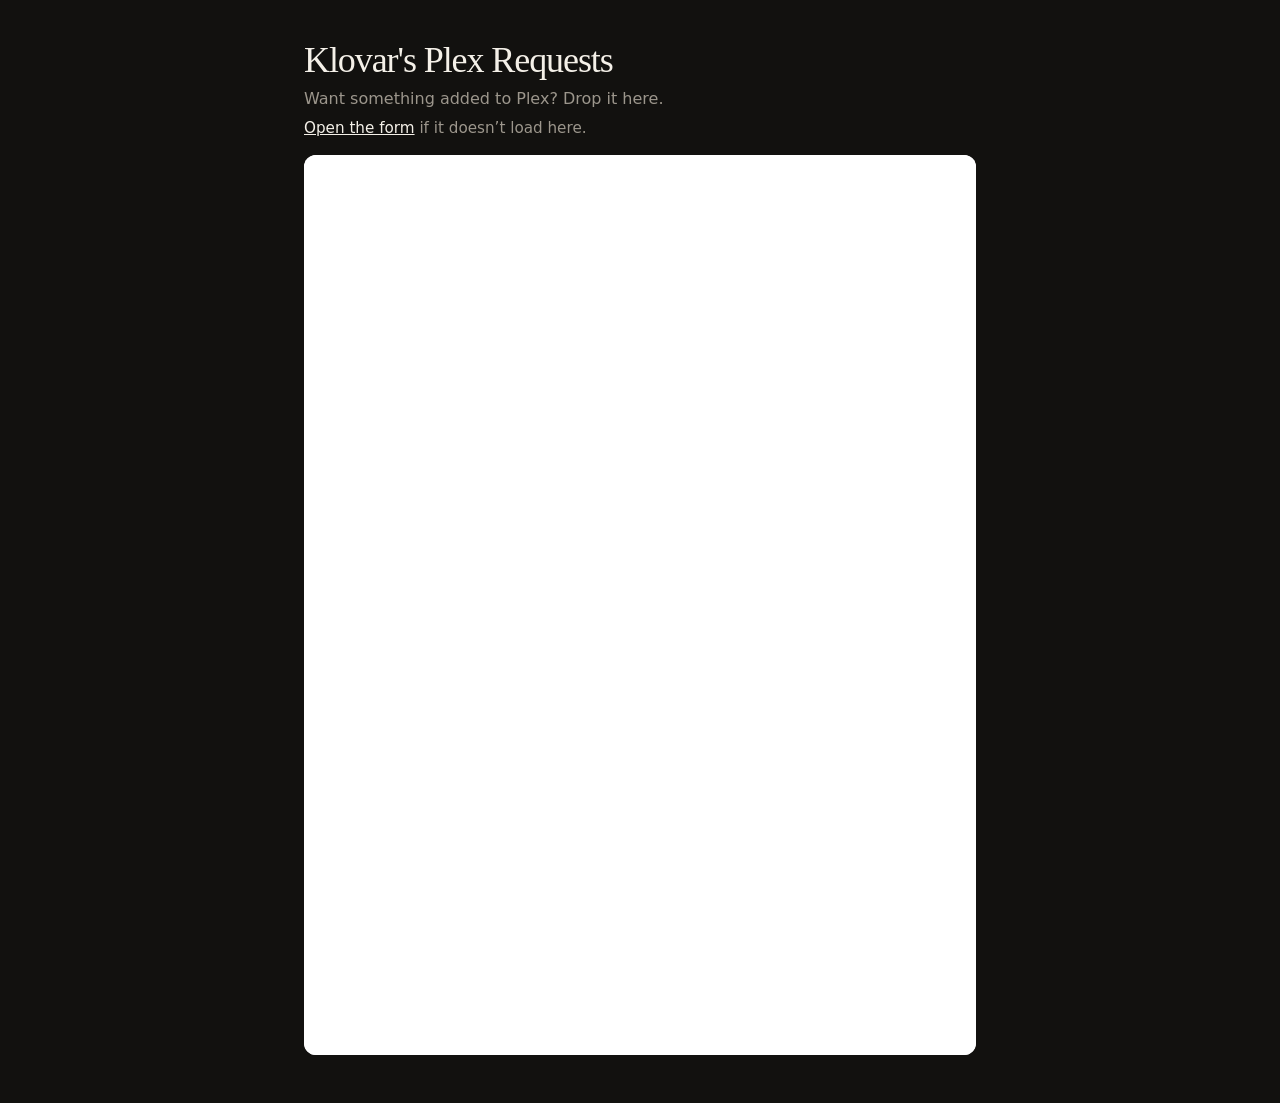
==== r/7ri61wogyra1rvzlratjsx7u/index.html @ 55cde7ad "Replace the business redirect with a personal landing page Serve a minimal Klovar page at the root a" ====
<!DOCTYPE html>
<html lang="en">
<head>
  <meta charset="utf-8">
  <meta name="viewport" content="width=device-width, initial-scale=1">
  <title>Klovar's Plex Requests</title>
  <meta name="robots" content="noindex, nofollow">
  <style>
    :root {
      color-scheme: dark;
      --bg: #12110f;
      --fg: #f4f0e8;
      --muted: #9c968c;
    }

    * { box-sizing: border-box; }

    html, body { margin: 0; }

    body {
      min-height: 100dvh;
      background: var(--bg);
      color: var(--fg);
      font-family: ui-sans-serif, system-ui, -apple-system, "Segoe UI", sans-serif;
      line-height: 1.5;
      -webkit-font-smoothing: antialiased;
    }

    main {
      width: min(100% - 2rem, 42rem);
      margin-inline: auto;
      padding-top: max(2.5rem, env(safe-area-inset-top));
      padding-bottom: max(3rem, env(safe-area-inset-bottom));
    }

    h1 {
      margin: 0 0 0.35rem;
      font-family: "Iowan Old Style", "Palatino Linotype", Palatino, Georgia, serif;
      font-weight: 500;
      font-size: clamp(1.75rem, 6vw, 2.25rem);
      letter-spacing: -0.03em;
      line-height: 1.15;
    }

    .lede {
      margin: 0 0 0.35rem;
      color: var(--muted);
    }

    iframe {
      display: block;
      width: 100%;
      height: 900px;
      border: 0;
      border-radius: 12px;
      background: #fff;
    }

    .fallback {
      margin: 0 0 1rem;
      color: var(--muted);
      font-size: 0.95rem;
    }

    a { color: var(--fg); }

    a:hover { color: var(--muted); }

    a:focus-visible {
      outline: 2px solid var(--fg);
      outline-offset: 3px;
    }
  </style>
</head>
<body>
  <main>
    <h1>Klovar's Plex Requests</h1>
    <p class="lede">Want something added to Plex? Drop it here.</p>
    <p class="fallback"><a href="https://forms.gle/A5eKtKpxKZ9jBR9H9">Open the form</a> if it doesn’t load here.</p>
    <iframe
      src="https://docs.google.com/forms/d/1QpxVPqVCPK6YRi7rLEBviDouRKKMJNvzdN6FpTC5EE8/viewform?embedded=true"
      title="Plex request form"
      width="640"
      height="900">
      Loading…
    </iframe>
  </main>
</body>
</html>
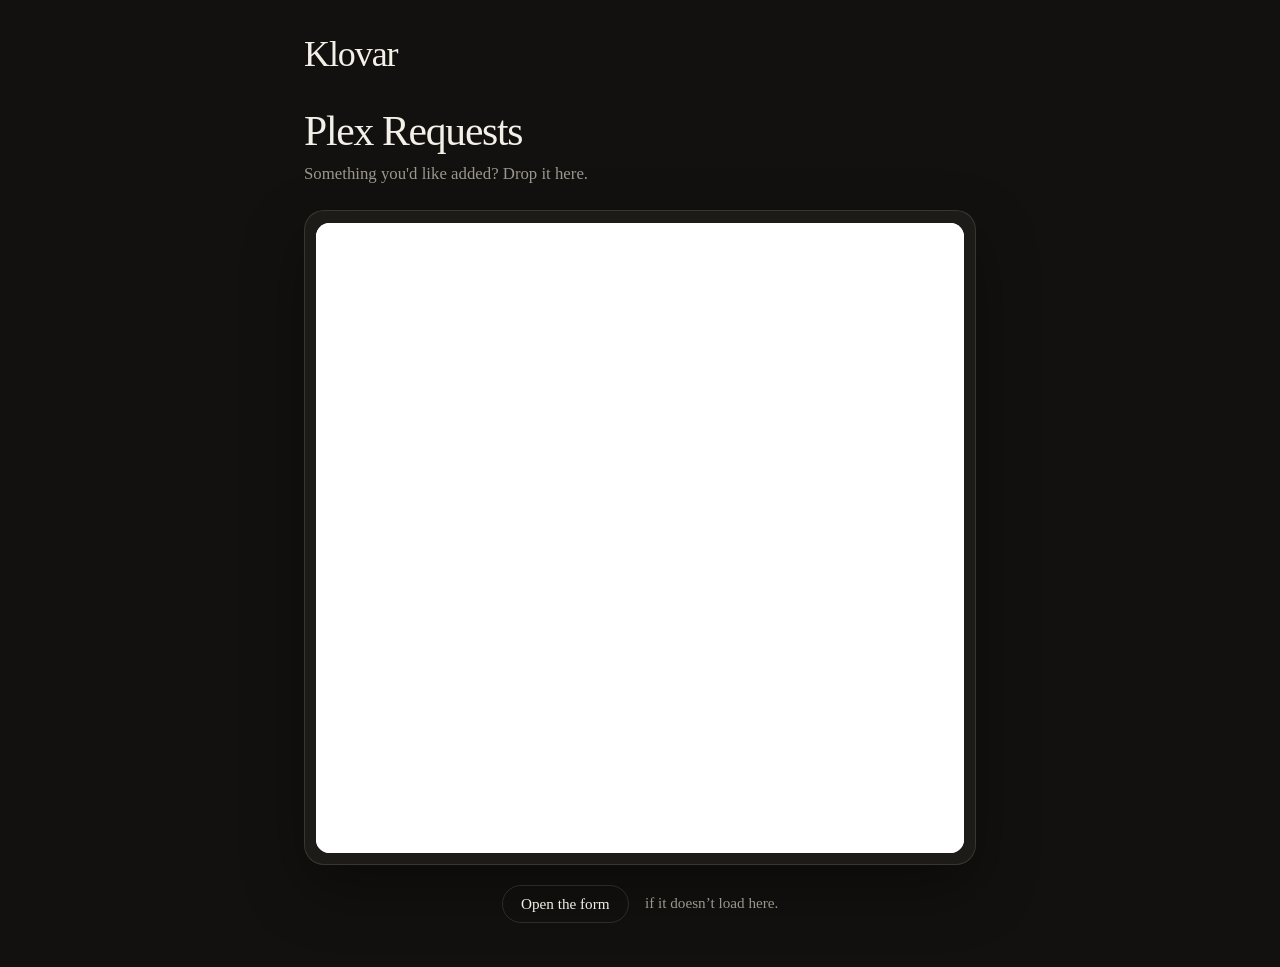
==== commit fadd95c1: "Restyle request page, add favicon Co-authored-by: Klovar-cc <Klovar-cc@users.noreply.github.com>" ====
--- a/r/7ri61wogyra1rvzlratjsx7u/index.html
+++ b/r/7ri61wogyra1rvzlratjsx7u/index.html
@@ -3,14 +3,25 @@
 <head>
   <meta charset="utf-8">
   <meta name="viewport" content="width=device-width, initial-scale=1">
-  <title>Klovar's Plex Requests</title>
+  <title>Plex Requests</title>
+  <meta name="description" content="Submit a request.">
   <meta name="robots" content="noindex, nofollow">
+  <meta name="theme-color" content="#12110f">
+  <meta property="og:title" content="Plex Requests">
+  <meta property="og:description" content="Submit a request.">
+  <meta property="og:type" content="website">
+  <meta name="twitter:card" content="summary">
+  <meta name="twitter:title" content="Plex Requests">
+  <meta name="twitter:description" content="Submit a request.">
+  <link rel="icon" href="/favicon.svg" type="image/svg+xml">
   <style>
     :root {
       color-scheme: dark;
       --bg: #12110f;
       --fg: #f4f0e8;
       --muted: #9c968c;
+      --card: #1c1b18;
+      --line: rgba(244, 240, 232, 0.12);
     }
 
     * { box-sizing: border-box; }
@@ -21,69 +32,133 @@
       min-height: 100dvh;
       background: var(--bg);
       color: var(--fg);
-      font-family: ui-sans-serif, system-ui, -apple-system, "Segoe UI", sans-serif;
+      font-family: "Iowan Old Style", "Palatino Linotype", Palatino, Georgia, serif;
       line-height: 1.5;
       -webkit-font-smoothing: antialiased;
     }
 
-    main {
+    .page {
       width: min(100% - 2rem, 42rem);
       margin-inline: auto;
-      padding-top: max(2.5rem, env(safe-area-inset-top));
-      padding-bottom: max(3rem, env(safe-area-inset-bottom));
+      padding-top: max(2.25rem, env(safe-area-inset-top));
+      padding-bottom: max(2.75rem, env(safe-area-inset-bottom));
+    }
+
+    header {
+      margin-bottom: 2.25rem;
+    }
+
+    .wordmark {
+      display: inline-block;
+      color: inherit;
+      text-decoration: none;
+      font-weight: 500;
+      font-size: clamp(1.75rem, 6vw, 2.25rem);
+      letter-spacing: -0.03em;
+      line-height: 1;
     }
 
     h1 {
-      margin: 0 0 0.35rem;
-      font-family: "Iowan Old Style", "Palatino Linotype", Palatino, Georgia, serif;
+      margin: 0 0 0.4rem;
       font-weight: 500;
-      font-size: clamp(1.75rem, 6vw, 2.25rem);
+      font-size: clamp(1.85rem, 7vw, 2.6rem);
       letter-spacing: -0.03em;
-      line-height: 1.15;
+      line-height: 1.1;
     }
 
     .lede {
-      margin: 0 0 0.35rem;
+      margin: 0 0 1.5rem;
       color: var(--muted);
+      font-size: 1.05rem;
+    }
+
+    .card {
+      background: var(--card);
+      border: 1px solid var(--line);
+      border-radius: 1.25rem;
+      padding: 0.7rem;
+      box-shadow: 0 24px 60px rgba(0, 0, 0, 0.35);
     }
 
     iframe {
       display: block;
       width: 100%;
-      height: 900px;
+      height: min(70dvh, 52rem);
+      min-height: 28rem;
       border: 0;
-      border-radius: 12px;
+      border-radius: 0.85rem;
       background: #fff;
     }
 
     .fallback {
-      margin: 0 0 1rem;
+      display: flex;
+      flex-wrap: wrap;
+      align-items: center;
+      justify-content: center;
+      gap: 0.7rem 1rem;
+      margin: 1.25rem 0 0;
       color: var(--muted);
       font-size: 0.95rem;
+      text-align: center;
     }
 
-    a { color: var(--fg); }
+    .button {
+      display: inline-block;
+      padding: 0.65rem 1.15rem;
+      border: 1px solid var(--line);
+      border-radius: 999px;
+      color: var(--fg);
+      text-decoration: none;
+      line-height: 1;
+    }
 
-    a:hover { color: var(--muted); }
+    .button:hover {
+      background: rgba(244, 240, 232, 0.07);
+    }
+
+    .wordmark:hover,
+    .button:hover { color: var(--fg); }
 
     a:focus-visible {
       outline: 2px solid var(--fg);
       outline-offset: 3px;
     }
+
+    @media (max-width: 40rem) {
+      .page { width: min(100% - 1.5rem, 42rem); }
+
+      .card { padding: 0.5rem; border-radius: 1rem; }
+
+      iframe {
+        min-height: 24rem;
+        height: min(75dvh, 46rem);
+        border-radius: 0.7rem;
+      }
+    }
   </style>
 </head>
 <body>
-  <main>
-    <h1>Klovar's Plex Requests</h1>
-    <p class="lede">Want something added to Plex? Drop it here.</p>
-    <p class="fallback"><a href="https://forms.gle/A5eKtKpxKZ9jBR9H9">Open the form</a> if it doesn’t load here.</p>
-    <iframe
-      src="https://docs.google.com/forms/d/1QpxVPqVCPK6YRi7rLEBviDouRKKMJNvzdN6FpTC5EE8/viewform?embedded=true"
-      title="Plex request form"
-      width="640"
-      height="900">
-      Loading…
-    </iframe>
-  </main>
+  <div class="page">
+    <header>
+      <a class="wordmark" href="/">Klovar</a>
+    </header>
+    <main>
+      <h1>Plex Requests</h1>
+      <p class="lede">Something you'd like added? Drop it here.</p>
+      <div class="card">
+        <iframe
+          src="https://docs.google.com/forms/d/1QpxVPqVCPK6YRi7rLEBviDouRKKMJNvzdN6FpTC5EE8/viewform?embedded=true"
+          title="Request form"
+          width="640"
+          height="900">
+          Loading…
+        </iframe>
+      </div>
+      <p class="fallback">
+        <a class="button" href="https://forms.gle/A5eKtKpxKZ9jBR9H9">Open the form</a>
+        <span>if it doesn’t load here.</span>
+      </p>
+    </main>
+  </div>
 </body>
 </html>
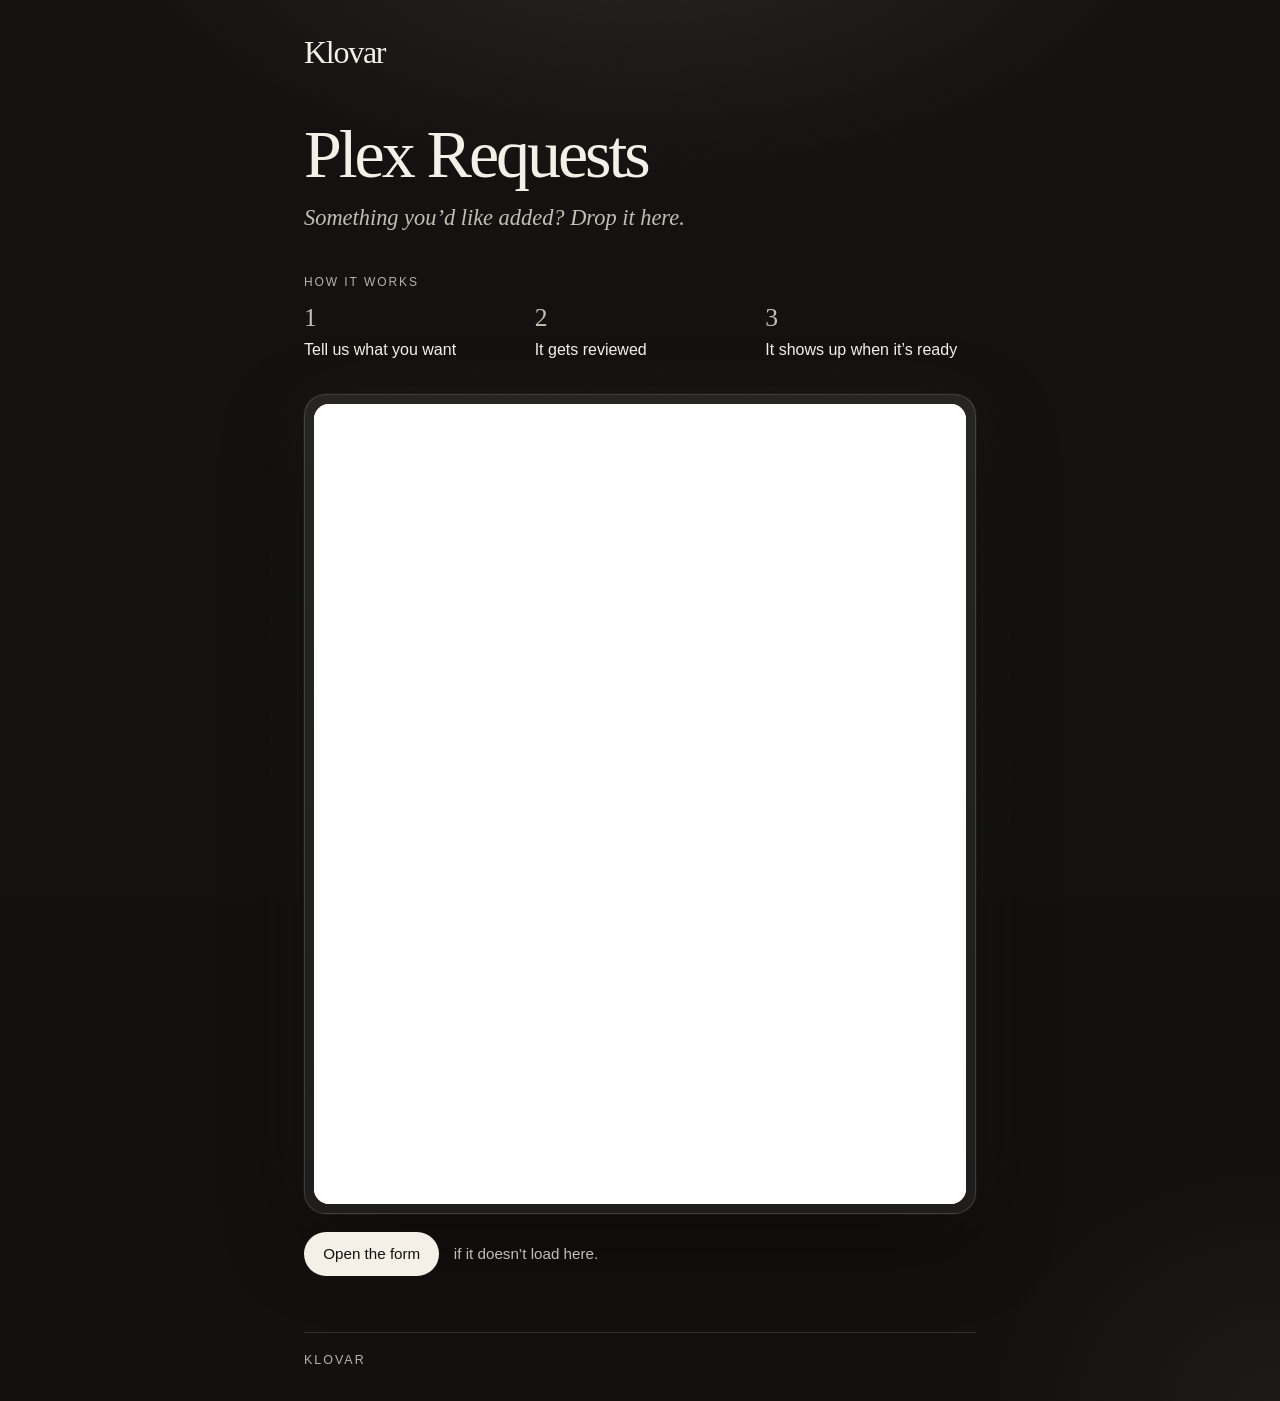
==== commit 3f52f3b5: "Redesign the request page and shared site pages. Co-authored-by: Klovar-cc <Klovar-cc@users.noreply." ====
--- a/r/7ri61wogyra1rvzlratjsx7u/index.html
+++ b/r/7ri61wogyra1rvzlratjsx7u/index.html
@@ -14,143 +14,30 @@
   <meta name="twitter:title" content="Plex Requests">
   <meta name="twitter:description" content="Submit a request.">
   <link rel="icon" href="/favicon.svg" type="image/svg+xml">
-  <style>
-    :root {
-      color-scheme: dark;
-      --bg: #12110f;
-      --fg: #f4f0e8;
-      --muted: #9c968c;
-      --card: #1c1b18;
-      --line: rgba(244, 240, 232, 0.12);
-    }
-
-    * { box-sizing: border-box; }
-
-    html, body { margin: 0; }
-
-    body {
-      min-height: 100dvh;
-      background: var(--bg);
-      color: var(--fg);
-      font-family: "Iowan Old Style", "Palatino Linotype", Palatino, Georgia, serif;
-      line-height: 1.5;
-      -webkit-font-smoothing: antialiased;
-    }
-
-    .page {
-      width: min(100% - 2rem, 42rem);
-      margin-inline: auto;
-      padding-top: max(2.25rem, env(safe-area-inset-top));
-      padding-bottom: max(2.75rem, env(safe-area-inset-bottom));
-    }
-
-    header {
-      margin-bottom: 2.25rem;
-    }
-
-    .wordmark {
-      display: inline-block;
-      color: inherit;
-      text-decoration: none;
-      font-weight: 500;
-      font-size: clamp(1.75rem, 6vw, 2.25rem);
-      letter-spacing: -0.03em;
-      line-height: 1;
-    }
-
-    h1 {
-      margin: 0 0 0.4rem;
-      font-weight: 500;
-      font-size: clamp(1.85rem, 7vw, 2.6rem);
-      letter-spacing: -0.03em;
-      line-height: 1.1;
-    }
-
-    .lede {
-      margin: 0 0 1.5rem;
-      color: var(--muted);
-      font-size: 1.05rem;
-    }
-
-    .card {
-      background: var(--card);
-      border: 1px solid var(--line);
-      border-radius: 1.25rem;
-      padding: 0.7rem;
-      box-shadow: 0 24px 60px rgba(0, 0, 0, 0.35);
-    }
-
-    iframe {
-      display: block;
-      width: 100%;
-      height: min(70dvh, 52rem);
-      min-height: 28rem;
-      border: 0;
-      border-radius: 0.85rem;
-      background: #fff;
-    }
-
-    .fallback {
-      display: flex;
-      flex-wrap: wrap;
-      align-items: center;
-      justify-content: center;
-      gap: 0.7rem 1rem;
-      margin: 1.25rem 0 0;
-      color: var(--muted);
-      font-size: 0.95rem;
-      text-align: center;
-    }
-
-    .button {
-      display: inline-block;
-      padding: 0.65rem 1.15rem;
-      border: 1px solid var(--line);
-      border-radius: 999px;
-      color: var(--fg);
-      text-decoration: none;
-      line-height: 1;
-    }
-
-    .button:hover {
-      background: rgba(244, 240, 232, 0.07);
-    }
-
-    .wordmark:hover,
-    .button:hover { color: var(--fg); }
-
-    a:focus-visible {
-      outline: 2px solid var(--fg);
-      outline-offset: 3px;
-    }
-
-    @media (max-width: 40rem) {
-      .page { width: min(100% - 1.5rem, 42rem); }
-
-      .card { padding: 0.5rem; border-radius: 1rem; }
-
-      iframe {
-        min-height: 24rem;
-        height: min(75dvh, 46rem);
-        border-radius: 0.7rem;
-      }
-    }
-  </style>
+  <link rel="stylesheet" href="/site.css">
 </head>
-<body>
-  <div class="page">
-    <header>
+<body class="request">
+  <div class="wrap">
+    <header class="top">
       <a class="wordmark" href="/">Klovar</a>
     </header>
     <main>
       <h1>Plex Requests</h1>
-      <p class="lede">Something you'd like added? Drop it here.</p>
+      <p class="lede">Something you’d like added? Drop it here.</p>
+      <section class="how" aria-labelledby="how-title">
+        <h2 id="how-title">How it works</h2>
+        <ol class="steps">
+          <li>Tell us what you want</li>
+          <li>It gets reviewed</li>
+          <li>It shows up when it’s ready</li>
+        </ol>
+      </section>
       <div class="card">
         <iframe
           src="https://docs.google.com/forms/d/1QpxVPqVCPK6YRi7rLEBviDouRKKMJNvzdN6FpTC5EE8/viewform?embedded=true"
           title="Request form"
           width="640"
-          height="900">
+          height="860">
           Loading…
         </iframe>
       </div>
@@ -159,6 +46,9 @@
         <span>if it doesn’t load here.</span>
       </p>
     </main>
+    <footer class="site-footer">
+      <p>Klovar</p>
+    </footer>
   </div>
 </body>
 </html>
--- a/site.css
+++ b/site.css
@@ -0,0 +1,283 @@
+:root {
+  color-scheme: dark;
+  --bg: #12110f;
+  --fg: #f4f0e8;
+  --muted: #c4beb4;
+  --faint: #b7b1a8;
+  --card: #1b1a17;
+  --line: rgba(244, 240, 232, 0.14);
+  --serif: "Iowan Old Style", "Palatino Linotype", Palatino, "Noto Serif", Georgia, serif;
+  --sans: "Avenir Next", "Segoe UI", "Liberation Sans", ui-sans-serif, system-ui, sans-serif;
+  --shadow: 0 30px 80px rgba(0, 0, 0, 0.45);
+}
+
+* { box-sizing: border-box; }
+
+html, body { margin: 0; }
+
+body {
+  min-height: 100dvh;
+  background:
+    radial-gradient(900px 480px at 50% -8%, rgba(244, 240, 232, 0.09), transparent 62%),
+    radial-gradient(520px 420px at 100% 100%, rgba(244, 240, 232, 0.045), transparent 58%),
+    var(--bg);
+  color: var(--fg);
+  font-family: var(--sans);
+  line-height: 1.5;
+  -webkit-font-smoothing: antialiased;
+}
+
+body::before {
+  content: "";
+  position: fixed;
+  inset: 0;
+  z-index: 0;
+  pointer-events: none;
+  opacity: 0.22;
+  mix-blend-mode: overlay;
+  background-image: url("data:image/svg+xml;utf8,<svg xmlns='http://www.w3.org/2000/svg' width='180' height='180'><filter id='n'><feTurbulence type='fractalNoise' baseFrequency='0.85' numOctaves='2' stitchTiles='stitch'/></filter><rect width='100%25' height='100%25' filter='url(%23n)' opacity='0.85'/></svg>");
+}
+
+body > * { position: relative; z-index: 1; }
+
+::selection {
+  background: var(--fg);
+  color: var(--bg);
+}
+
+a { color: inherit; }
+
+a:focus-visible,
+button:focus-visible {
+  outline: 2px solid var(--fg);
+  outline-offset: 4px;
+}
+
+.wordmark {
+  display: inline-block;
+  color: inherit;
+  font-family: var(--serif);
+  font-weight: 500;
+  font-size: clamp(1.65rem, 5vw, 2rem);
+  letter-spacing: -0.04em;
+  line-height: 1;
+  text-decoration: none;
+}
+
+.wordmark:hover { color: var(--muted); }
+
+.button {
+  display: inline-flex;
+  align-items: center;
+  justify-content: center;
+  min-height: 2.75rem;
+  padding: 0.7rem 1.2rem;
+  border-radius: 999px;
+  background: var(--fg);
+  color: var(--bg);
+  font-family: var(--sans);
+  font-size: 0.95rem;
+  font-weight: 500;
+  line-height: 1;
+  text-decoration: none;
+}
+
+.button:hover { background: #fff; }
+
+.site-footer {
+  margin-top: 3.5rem;
+  padding-top: 1.1rem;
+  border-top: 1px solid var(--line);
+  color: var(--faint);
+  font-size: 0.78rem;
+  letter-spacing: 0.16em;
+  text-transform: uppercase;
+}
+
+.site-footer p { margin: 0; }
+
+.home,
+.missing {
+  min-height: 100dvh;
+  display: grid;
+  grid-template-rows: 1fr auto;
+  padding:
+    max(1.5rem, env(safe-area-inset-top))
+    1.5rem
+    max(1.25rem, env(safe-area-inset-bottom));
+}
+
+.home main {
+  display: grid;
+  place-items: center;
+  text-align: center;
+}
+
+.missing main {
+  display: flex;
+  flex-direction: column;
+  align-items: center;
+  justify-content: center;
+  text-align: center;
+}
+
+.home h1 {
+  margin: 0;
+  font-family: var(--serif);
+  font-weight: 500;
+  font-size: clamp(4.5rem, 16vw, 8.25rem);
+  letter-spacing: -0.05em;
+  line-height: 0.88;
+}
+
+.missing .wordmark { margin-bottom: 1.75rem; }
+
+.missing h1 {
+  margin: 0 0 1.25rem;
+  font-family: var(--serif);
+  font-weight: 500;
+  font-size: clamp(2.4rem, 8vw, 3.75rem);
+  letter-spacing: -0.04em;
+  line-height: 1.05;
+}
+
+.kicker {
+  margin: 0 0 0.85rem;
+  color: var(--muted);
+  font-size: 0.78rem;
+  letter-spacing: 0.18em;
+  text-transform: uppercase;
+}
+
+.wrap {
+  width: min(100% - 1.5rem, 40rem);
+  margin-inline: auto;
+  padding-top: max(2.25rem, env(safe-area-inset-top));
+  padding-bottom: max(2rem, env(safe-area-inset-bottom));
+}
+
+.top { margin-bottom: 3.25rem; }
+
+.request h1 {
+  margin: 0;
+  font-family: var(--serif);
+  font-weight: 500;
+  font-size: clamp(2.7rem, 10vw, 4.25rem);
+  letter-spacing: -0.045em;
+  line-height: 0.95;
+}
+
+.lede {
+  max-width: 28rem;
+  margin: 1rem 0 0;
+  color: var(--muted);
+  font-family: var(--serif);
+  font-size: clamp(1.15rem, 3vw, 1.4rem);
+  font-style: italic;
+  font-weight: 450;
+  line-height: 1.35;
+}
+
+.how { margin-top: 2.5rem; }
+
+.how h2 {
+  margin: 0 0 0.9rem;
+  color: var(--faint);
+  font-family: var(--sans);
+  font-size: 0.75rem;
+  font-weight: 500;
+  letter-spacing: 0.16em;
+  text-transform: uppercase;
+}
+
+.steps {
+  list-style: none;
+  margin: 0;
+  padding: 0;
+  counter-reset: step;
+  display: grid;
+  gap: 0;
+}
+
+.steps li {
+  counter-increment: step;
+  display: grid;
+  grid-template-columns: auto 1fr;
+  gap: 0.85rem;
+  align-items: baseline;
+  padding: 0.85rem 0;
+  border-top: 1px solid var(--line);
+  color: var(--fg);
+  font-size: 1rem;
+}
+
+.steps li::before {
+  content: counter(step);
+  color: var(--muted);
+  font-family: var(--serif);
+  font-size: 1.35rem;
+  font-weight: 500;
+  letter-spacing: -0.03em;
+  line-height: 1;
+}
+
+.card {
+  margin-top: 2rem;
+  padding: 0.55rem;
+  background:
+    linear-gradient(180deg, rgba(244, 240, 232, 0.05), rgba(244, 240, 232, 0.02)),
+    var(--card);
+  border: 1px solid var(--line);
+  border-radius: 1.35rem;
+  box-shadow:
+    var(--shadow),
+    0 0 0 1px rgba(244, 240, 232, 0.04),
+    0 0 70px rgba(244, 240, 232, 0.05);
+}
+
+iframe {
+  display: block;
+  width: 100%;
+  height: 54rem;
+  border: 0;
+  border-radius: 0.95rem;
+  background: #fff;
+}
+
+.fallback {
+  display: flex;
+  flex-wrap: wrap;
+  align-items: center;
+  justify-content: flex-start;
+  gap: 0.75rem 0.9rem;
+  margin: 1.15rem 0 0;
+  color: var(--muted);
+  font-size: 0.95rem;
+}
+
+@media (min-width: 40rem) {
+  .wrap { width: min(100% - 3rem, 42rem); }
+
+  .steps {
+    grid-template-columns: repeat(3, 1fr);
+    gap: 1.25rem;
+  }
+
+  .steps li {
+    display: block;
+    padding: 0;
+    border-top: 0;
+  }
+
+  .steps li::before {
+    display: block;
+    margin-bottom: 0.45rem;
+    font-size: 1.6rem;
+  }
+
+  iframe { height: 50rem; }
+}
+
+@media (max-width: 24.5rem) {
+  iframe { height: 58rem; }
+}
